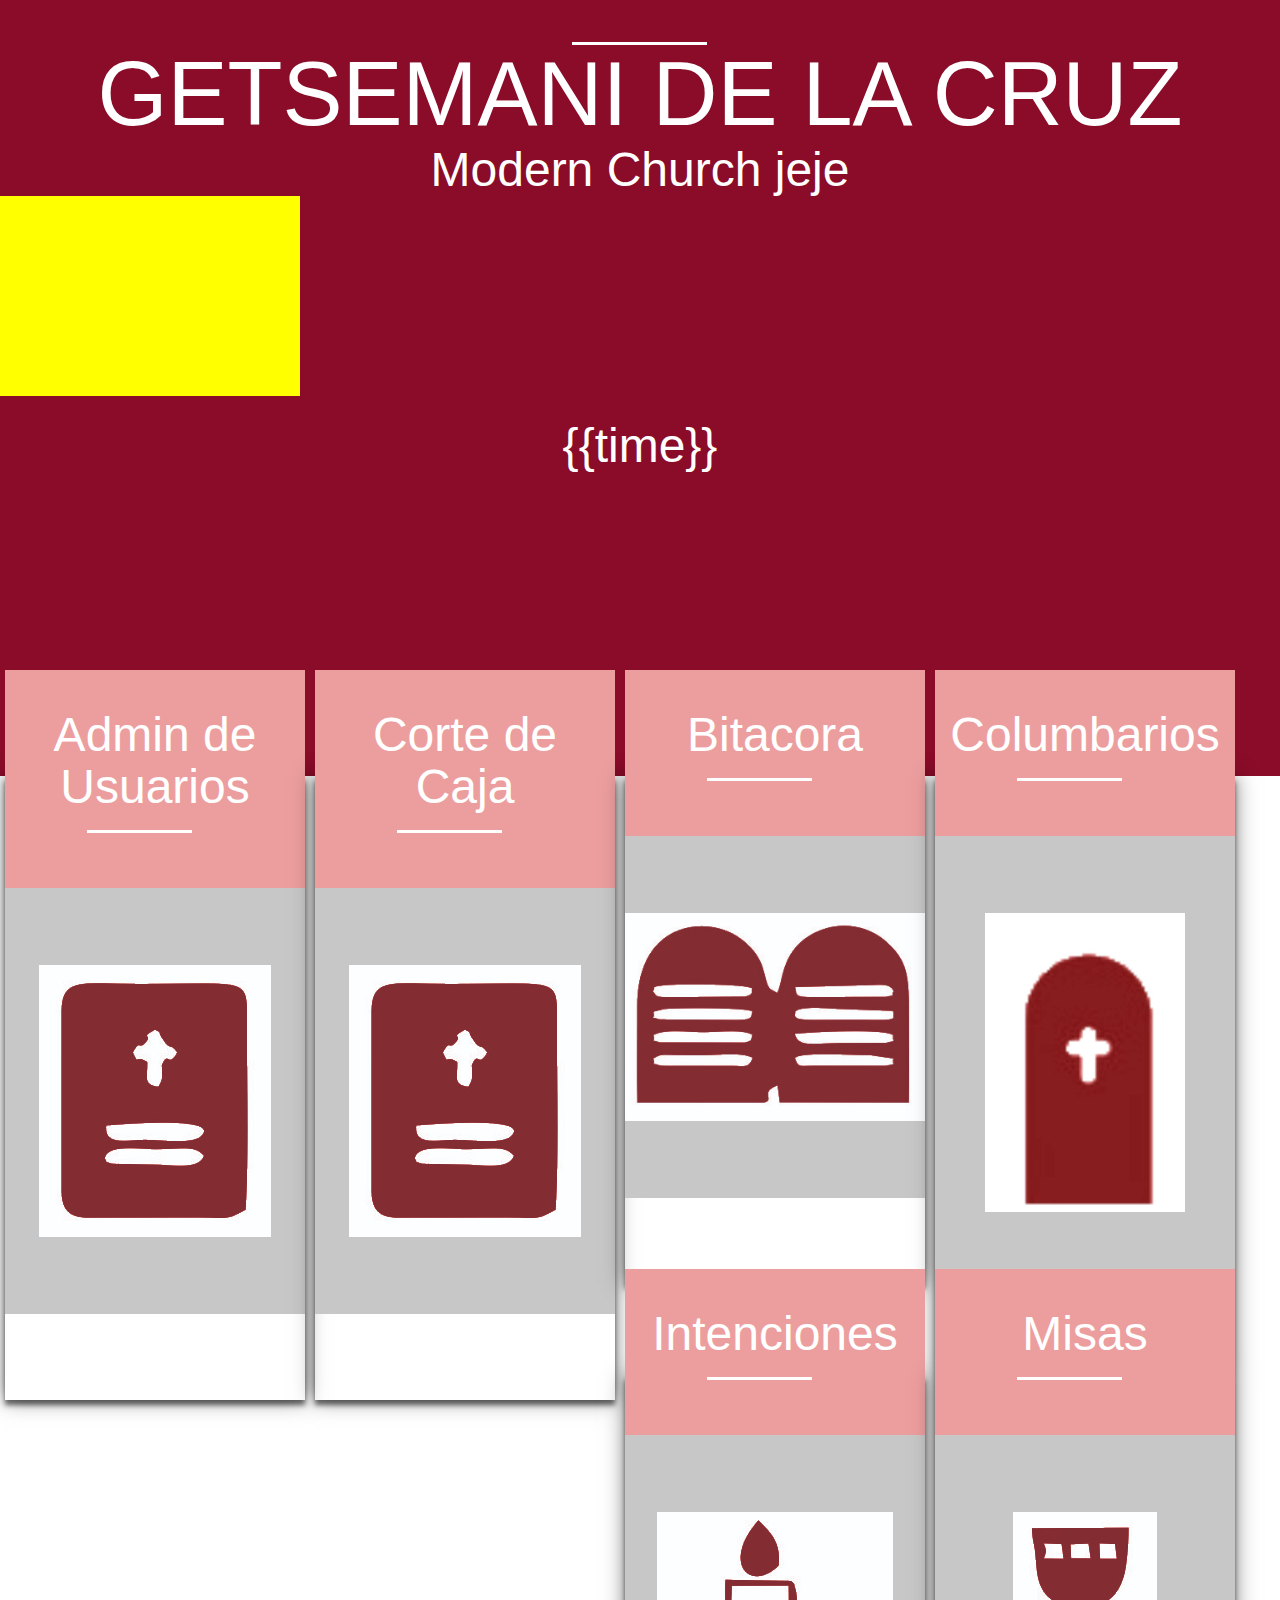
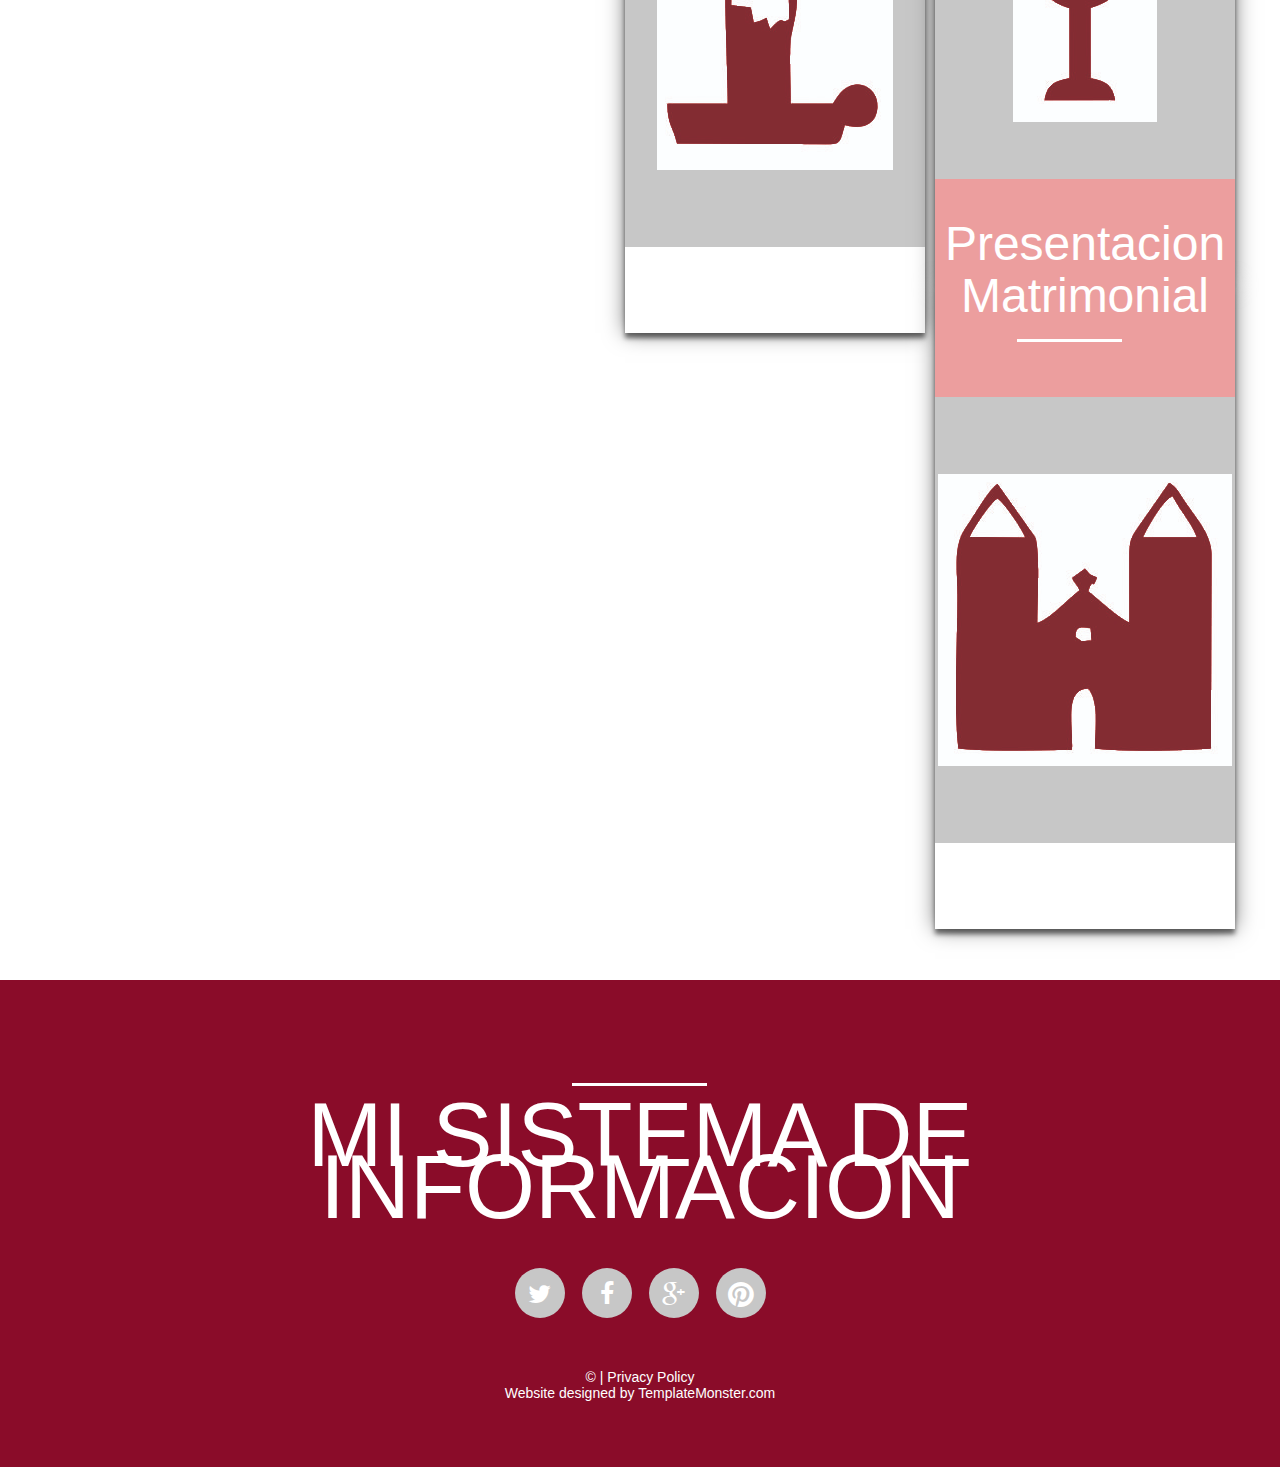
==== Iglesy-www/index.html @ 2e410317 "Crear Proyecto Iglesy" ====
<!DOCTYPE html>
<html lang="en">
<head>
<title>Home</title>
<meta charset="utf-8">
<meta name = "format-detection" content = "telephone=no" />
<link rel="icon" href="images/favicon.ico">

<link rel="stylesheet" href="css/style.css">
<script type="text/javascript" src="js/angular.min.js"></script>

</head>

<body class="page1" id="top">
<!--==============================
              header
=================================-->
<header>
  <div class="container_12">
    <div class="grid_12">
      <h1 class="logo">

        <a href="index.html">

          Getsemani de la Cruz
          <span>Modern Church jeje</span>
          <div style="background-color: yellow; width: 300px; height: 200px" >
          </div>

          <span ng-app="dateExample" ng-controller="DateController">{{time}}</span>
        </a>
      </h1>
    </div>
    <div class="clear"></div>
  </div>

</header>

<section id="content"><!--<div class="ic" >More Website Templates @ TemplateMonster.com - September22, 2014!</div>!-->
  <div class="container_12" style="margin-top: 200px">

    <div class="grid_4"><!--! INICIO div class="grid_4"-->
      <div class="banner">
        <div class="dropdown"><!--!Menu Desplegable USUARIO!-->
          <a href="#" class="banner_title">Admin de <br>
          Usuarios</a>
            <div class="dropdown-content">
                <a href="#">Corte Notaria</a>
                <a href="#">Buscar Cortes</a>
                <a href="#">Recibos</a>
            </div>
        </div>
        <div class="maxheight"><img src="images/iconoCaja.jpg" alt=""></div>
      </div>
    </div><!--! FIN div class="grid_4"-->

    <div class="grid_4"><!--! INICIO div class="grid_4"-->
      <div class="banner">
        <div class="dropdown"><!--!Menu Desplegable CORTE-->
          <a href="#" class="banner_title">Corte de <br>
          Caja</a>
            <div class="dropdown-content">
                <a href="#">Corte Notaria</a>
                <a href="#">Buscar Cortes</a>
                <a href="#">Recibos</a>
            </div>
        </div>
        <div class="maxheight"><img src="images/iconoCaja.jpg" alt=""></div>
      </div>
    </div><!--! FIN div class="grid_4"-->

    <div class="grid_4"><!--! INICIO div class="grid_4"-->
      <div class="banner">
        <a href="#" class="banner_title">Bitacora<br> </a><!--BITACORA !-->
          <div class="maxheight"><img src="images/iconoBitacora.jpg" alt=""></div>
      </div>
    </div><!--! FIN div class="grid_4"-->

    <div class="grid_4"><!--! INICIO div class="grid_4"-->
      <div class="banner">
        <div class="dropdown"><!--!Menu Desplegable Columbarios-->
          <a href="#" class="banner_title">Columbarios<br> </a>
            <div class="dropdown-content">
              <a href="#">Vender</a>
              <a href="#">Buscar</a>
              <a href="#">Avisos</a>
            </div>
        </div>
        <div class="maxheight"><img src="images/iconoColumbario.jpg" width="200px" alt=""></div>
      </div>
    </div><!--! FIN div class="grid_4"-->

    <div class="grid_4"><!--! INICIO div class="grid_4"-->
      <div class="banner">
        <div class="dropdown"><!--!Menu Desplegable INTENCIONES-->
          <a href="#" class="banner_title">Intenciones<br> </a>
            <div class="dropdown-content">
              <a href="views/IntencionAgregar.html">Agregar</a>
              <a href="#">Buscar</a>
              <a href="#">Imprimir</a>
            </div>
        </div>
      <div class="maxheight"><img src="images/iconoIntencion.jpg" alt=""></div>
      </div>
    </div><!--! FIN div class="grid_4"-->

    <div class="grid_4"><!--! INICIO div class="grid_4"-->
      <div class="banner">
        <div class="dropdown"><!--!Menu Desplegable Misas-->
          <a href="#" class="banner_title">Misas<br> </a>
            <div class="dropdown-content">
              <a href="#">Agendar</a>
              <a href="#">Buscar</a>
              <a href="#">Buscar por Mes</a>
            </div>
        </div>
        <div class="maxheight"><img src="images/iconoMisa.jpg" alt=""></div>
      </div>
    </div><!--! FIN div class="grid_4"-->

    <div class="grid_4"><!--! INICIO div class="grid_4"-->
      <div class="banner">
        <div class="dropdown"><!--!Menu Desplegable Presentacion Matrimonial-->
          <a href="#" class="banner_title">Presentacion <br>
              Matrimonial</a>
             <div class="dropdown-content">
               <a href="#">Agendar</a>
               <a href="#">Buscar</a>
             </div>
        </div>
        <div class="maxheight"><img src="images/iconoPreMatri.jpg" alt=""></div>
      </div>
    </div><!--! FIN div class="grid_4"-->

    <div class="clear"></div>
  </div>
  <div class="clear sep-1"></div>
  
</section>
<!--==============================
              footer
=================================-->
<footer id="footer" style="background-color: #8A0C29;">
  <div class="container_12">
    <div class="grid_12"> 
      <h1 class="logo">
        <a href="index.html">Mi sistema de informacion</a>
          </h1>
            <div class="socials">
              <a href="#" class="fa fa-twitter"></a>
              <a href="#" class="fa fa-facebook"></a>
              <a href="#" class="fa fa-google-plus"></a>
              <a href="#" class="fa fa-pinterest"></a>
            </div>
        <div class="sub-copy">&copy; <span id="copyright-year"></span>| <a href="#">Privacy Policy</a> <br> Website designed by <a href="http://www.templatemonster.com/" rel="nofollow">TemplateMonster.com</a>
        </div>
    </div>
    <div class="clear"></div>
  </div>  
</footer>
<a href="#" id="toTop" class="fa fa-angle-up"></a>

<script>
  function Ctrl2($scope,$timeout) {
 $scope.format = 'M/d/yy h:mm:ss a';

 }

angular.module('time', [])
// Register the 'myCurrentTime' directive factory method.
 // We inject $timeout and dateFilter service since the factory method is DI.
 .directive('myCurrentTime', function($timeout, dateFilter) {
  // return the directive link function. (compile function not needed)
  return function(scope, element, attrs) {
  var format,  // date format
      timeoutId; // timeoutId, so that we can cancel the time updates

  // used to update the UI
  function updateTime() {
    element.text(dateFilter(new Date(), format));
  }

  // watch the expression, and update the UI on change.
  scope.$watch(attrs.myCurrentTime, function(value) {
    format = value;
    updateTime();
  });

  // schedule update in one second
  function updateLater() {
    // save the timeoutId for canceling
    timeoutId = $timeout(function() {
      updateTime(); // update DOM
      updateLater(); // schedule another update
    }, 1000);
  }

  // listen on DOM destroy (removal) event, and cancel the next UI update
  // to prevent updating time ofter the DOM element was removed.
  element.bind('$destroy', function() {
    $timeout.cancel(timeoutId);
  });

  updateLater(); // kick off the UI update process.
 }
}); 
</script>

</body>
</html>
---- Iglesy-www/css/style.css ----
@import '../css/grid.css';
@import '../css/font-awesome.css';
.navigation {
  z-index: 999;
  position: relative;
  padding: 5px 0 0;
  font-family: 'Marvel', sans-serif;
  font-weight: normal;
}
.navigation .sf-menu {
  z-index: 990;
  text-align: center;
  position: relative;
}
.navigation nav {
  position: relative;
  padding: 0;
}
.select-menu {
  display: none !important;
}
.sf-menu ul {
  position: absolute;
  top: -999px;
  display: none;
}
.sf-menu > li > ul > li {
  float: none;
  position: static;
}
.sf-menu > li {
  float: none;
  display: inline-block;
  font-weight: 300;
  position: relative;
  font-size: 30px;
  line-height: 52px;
}
.sf-menu > li + li {
  margin-left: 46px;
}
.sf-menu > li + li:after {
  content: '';
  background-color: #ffffff;
  height: 5px;
  width: 1px;
  height: 41px;
  position: absolute;
  left: -25px;
  top: 6px;
}
.sf-menu > li > a {
  position: relative;
  color: #ffffff;
  text-align: center;
}
.sf-menu > li > a.sf-with-ul:after {
  content: '';
  position: absolute;
  width: 5px;
  bottom: 15px;
  left: 50%;
  bottom: -5px;
  pointer-events: none;
  z-index: 999;
  width: 0;
  height: 0;
  border-style: solid;
  border-width: 3px 3px 0 3px;
  border-color: #fff transparent transparent transparent;
}
.sf-menu > li.sfHover > a,
.sf-menu > li.current > a,
.sf-menu > li > a:hover {
  color: #ec9e9e;
}
#stuck_container {
  -webkit-transition: all 0.4s ease;
  -moz-transition: all 0.4s ease;
  -ms-transition: all 0.4s ease;
  -o-transition: all 0.4s ease;
  transition: all 0.4s ease;
  z-index: 998 !important;
  padding-bottom: 7px;
}
#stuck_container .isStuck {
  -webkit-transition: all 0.2s ease;
  -moz-transition: all 0.2s ease;
  -ms-transition: all 0.2s ease;
  -o-transition: all 0.2s ease;
  transition: all 0.2s ease;
}
#stuck_container .isStuck .menuBox {
  margin: 0;
  -webkit-transition: 0.4s ease;
  transition: 0.4s ease;
}
@media only screen and (min-width: 979px) {
  .isStuck {
    background-color: #000;
    box-shadow: 0 5px 5px rgba(0, 0, 0, 0.15);
  }
}
@media only screen and (max-width: 979px) {
  #stuck_container {
    position: relative !important;
    box-shadow: none;
  }
  .pseudoStickyBlock {
    height: 0 !important;
  }
}
html {
  width: 100%;
}
a[href^="tel:"] {
  color: inherit;
  text-decoration: none;
}
sss * {
  -webkit-text-size-adjust: none;
}
body {
  position: relative;
  background: #8A0C29;
  color: #363535;
  font: 300 18px/24px 'Open Sans', sans-serif;
}
.ic {
  border:0;
  float:right;
  background:#fff;
  color:#f00;
  width:50%;
  line-height:10px;
  font-size:10px;
  margin:-220% 0 0 0;
  overflow:hidden;
  padding:0
}
strong {
  font-weight: 700;
}
address {
  font-style: normal;
}
p {
  margin-bottom: 24px;
}
input,
textarea {
  border-radius: 0 !important;
  outline: none !important;
  -webkit-appearance: none;
}
img {
  max-width: 100%;
}
/****Heads****/
h1,
h2,
h3,
h4,
h5,
h6 {
  font-weight: 400;
  color: #5c627c;
  font-family: 'Economica', sans-serif;
}
h2 {
  font-size: 72px;
  line-height: 52px;
  padding-top: 86px;
  margin-bottom: 71px;
}
h3 {
  font: bold 48px/52px 'Marvel', sans-serif;
  color: #1e2439;
  padding-top: 44px;
  margin-bottom: 28px;
}
/****Lists****/
ul {
  padding: 0;
  margin: 0;
  list-style: none;
}
.list-1 li {
  padding-top: 16px;
}
.list-1 li .count {
  background-color: #ec9e9e;
  color: #1e2439;
  display: inline-block;
  width: 47px;
  height: 47px;
  border-radius: 500px;
  font-weight: normal;
  font-size: 30px;
  line-height: 43px;
  text-align: center;
  margin-bottom: 21px;
}
.list-1 li + li {
  margin-top: 43px;
}
.list-1.lst__1 li + li {
  margin-top: 0;
}
.list-2 {
  padding-top: 13px;
}
.list-2 li {
  padding-left: 42px;
  color: #ec9e9e;
  position: relative;
}
.list-2 li:after {
  background-color: #ffffff;
  content: '';
  width: 12px;
  height: 12px;
  border-radius: 500px;
  background-color: #e7e8eb;
  left: 1px;
  top: 8px;
  position: absolute;
}
.list-2 li + li {
  margin-top: 6px;
}
/****Links****/
a {
  text-decoration: none;
  color: inherit;
  outline: none;
  -webkit-transition: 0.5s ease;
  transition: 0.5s ease;
}
a:hover {
  color: #ec9e9e;
}
.link-1 {
  display: inline-block;
  color: #1e2439;
  font: 30px/52px 'Marvel', sans-serif;
  margin-top: 5px;
}
.link-1:hover {
  color: #ec9e9e;
}
.link-1.white {
  margin-top: 33px;
}
.link-1.white:hover {
  color: #ec9e9e;
}
/****classes****/
.mb0 {
  margin-bottom: 0px !important;
}
.m0 {
  margin: 0 !important;
}
.pad0 {
  padding: 0 !important;
}
.img_inner {
  max-width: 100%;
  -webkit-box-sizing: border-box;
  -moz-box-sizing: border-box;
  box-sizing: border-box;
  margin-bottom: 39px;
  margin-top: 16px;
  border-radius: 0 !important;
}
.img_inner.offset__1 {
  margin-bottom: 11px;
}
.img_inner.offset__1 + .text1 {
  padding-bottom: 2px;
}
.img_inner.offset__2 {
  margin-top: 13px !important;
  margin-bottom: 21px !important;
}
.img_inner.fleft {
  float: left;
  width: auto !important;
  margin-right: 30px;
  margin-bottom: 0px;
}
.img_inner.fleft.noresize {
  margin-right: 20px;
  margin-top: 4px;
}
.img_inner.img_fright {
  position: relative;
  top: 7px;
  float: right;
  margin-left: 20px;
  margin-bottom: 40px;
}
.oh {
  overflow: hidden;
}
.fwn {
  font-weight: normal;
}
.fright {
  float: right !important;
}
.upp {
  text-transform: uppercase;
}
.alright {
  text-align: right;
}
.ta__center {
  text-align: center;
}
.ta__left {
  text-align: left;
}
.td__underline {
  text-decoration: underline;
}
.ta__right {
  text-align: right;
}
.fw_med {
  font-weight: 500;
}
.wrapper,
.extra_wrapper {
  overflow: hidden;
}
.clear {
  float: none !important;
  clear: both;
}
.oh {
  overflow: hidden;
}
.nowrap {
  white-space: nowrap;
}
.rel {
  position: relative;
}
/*header*/
header {
  color: #ffffff;
  display: block;
  position: relative;
  z-index: 999;
  padding: 18px 0 28px;
}
header .rel {
  z-index: 999;
}
h1 {
  text-align: center;
  position: relative;
  text-transform: uppercase;
  color: #ffffff;
  z-index: 999;
  font-size: 90px;
  line-height: 52px;
  margin-bottom: 8px;
  padding: 26px 0 45px;
  letter-spacing: normal;
}
h1 a {
  -webkit-transition: 0s ease;
  transition: 0s ease;
}
h1 a:hover {
  color: #ffffff;
}
h1 span {
  padding-top: 24px;
  text-transform: none;
  display: block;
  font-size: 48px;
}
h1:after {
  position: absolute;
  content: '';
  background-color: #ffffff;
  width: 135px;
  height: 3px;
  top: 0;
  left: 50%;
  margin-left: -68px;
}
/****Content****/
#content {
  background-color: #ffffff;
}
/****Non suppage set****/
.page1 header {
  padding-bottom: 27px;
}
/****Blocks****/
.banner {
  margin-top: -106px;
  margin-bottom: 86px;
  text-align: center;
  background-color: #c7c7c7;
}
.banner .banner_title {
  display: block;
  font: 48px/52px 'Marvel', sans-serif;
  color: #ffffff;
  background-color: #ec9e9e;
  padding: 39px 0 75px;
  position: relative;
}
.banner .banner_title:after {
  position: absolute;
  content: '';
  background-color: #ffffff;
  width: 105px;
  height: 3px;
  bottom: 55px;
  left: 50%;
  margin-left: -68px;
}
.banner a.banner_title:hover {
  background-color: #1e2439;
}
.banner img {
  padding: 77px 0;
}

}

.block-3 {
  margin-bottom: 67px;
}
.block-4 {
  margin-bottom: 86px;
  background-color: #5c627c;
  color: #ffffff;
  padding: 78px 310px 81px 28px;
  margin-top: 16px;
  position: relative;
}
.block-4 .block-4_title {
  margin-bottom: 15px;
  font: bold 48px/52px 'Marvel', sans-serif;
}
.block-4 a {
  position: absolute;
  right: 0;
  top: 0;
  bottom: 0;
  width: 226px;
  font-size: 36px;
  line-height: 52px;
  font-weight: normal;
  background-color: #ec9e9e;
  text-align: center;
  padding-top: 96px;
}
.block-4 a:hover {
  background-color: #1e2439;
}
.block-4 a:before {
  position: absolute;
  width: 0;
  height: 0;
  border-style: solid;
  border-width: 14px 0 14px 23px;
  border-color: transparent transparent transparent #5c627c;
  left: 0;
  top: 50%;
  margin-top: -14px;
  content: '';
}
.banner-1 {
  margin-top: 16px;
  background-color: #ec9e9e;
  text-align: center;
  margin-bottom: 85px;
}
.banner-1 .banner-1_bot {
  padding: 38px 12px 52px;
}
.banner-1 .banner-1_bot .text1:after {
  left: 50%;
  margin-left: -67px;
}
.banner-2 {
  margin-top: 57px;
  background-color: #ec9e9e;
  color: #ffffff;
}
.banner-2 .banner-2_bot {
  padding: 14px 28px 28px;
}
.banner-2 .banner-2_title {
  font-size: 36px;
  line-height: 52px;
  font-weight: normal;
  margin-bottom: 4px;
}
.banner-2 img {
  border-radius: 0 !important;
  margin: 0 !important;
  float: none !important;
}
.contacts {
  padding-top: 6px;
  margin-top: 52px;
}
/****Gallery****/
/****Separators****/
.sep-1 {
  height: 51px;
}
/****Text styles****/
.text1 {
  color: #1e2439;
  font-size: 30px;
  line-height: 52px;
  font-weight: normal;
  margin-bottom: 5px;
}
.text1.tx__1 {
  position: relative;
  padding-bottom: 15px;
  margin-bottom: 21px;
}
.text1.tx__1:after {
  position: absolute;
  content: '';
  background-color: #5c627c;
  width: 135px;
  height: 3px;
  bottom: 0;
  left: 0;
}
.text1.tx__2 {
  margin-bottom: 11px;
}
.color1 {
  color: #ec9e9e;
}
.color1 a:hover,
a.color1:hover {
  color: #1e2439;
}
.color2 {
  color: #1e2439;
}
.white {
  color: #ffffff;
}
/****Map****/
.map {
  overflow: hidden;
  padding-top: 14px;
}
.map figure {
  position: relative;
  display: block;
  width: 100%;
  -webkit-box-sizing: border-box;
  -moz-box-sizing: border-box;
  box-sizing: border-box;
  margin-bottom: 45px;
}
.map figure iframe {
  width: 100%;
  height: 399px;
  max-width: 100%;
}
.address1 {
  display: block;
  float: left;
}
.address1 + .address1 {
  margin-left: 70px;
}
.address1 dt {
  margin-bottom: 13px;
}
.address1 dd span {
  min-width: 144px;
  display: inline-block;
  text-align: left;
}
.address1 dd span.col1 {
  min-width: 0;
}
/**Footer**/
#footer {
  text-align: center;
  color: #ffffff;
  padding: 87px 0 50px;
  font-size: 14px;
  line-height: 16px;
  font-weight: normal;
}
#footer h1 {
  padding-bottom: 47px;
}
#footer .footer_phone {
  font-size: 24px;
}
#footer .sub-copy {
  padding-top: 51px;
}
#footer .sub-copy a:hover {
  color: #ec9e9e;
}
#footer .socials {
  font-size: 0;
  line-height: 0;
}
#footer .socials .fa {
  display: inline-block;
  width: 50px;
  height: 50px;
  border-radius: 500px;
  font-size: 25px;
  line-height: 54px;
  background-color: #c7c7c7;
}
#footer .socials .fa + .fa {
  margin-left: 17px;
}
#footer .socials .fa:hover {
  color: #ffffff;
  background-color: #ec9e9e;
}
#footer .socials .fa.fa-pinterest {
  font-size: 30px;
}
#toTop {
  display: none;
  text-decoration: none;
  position: fixed;
  bottom: 40px;
  left: 51%;
  margin-left: 640px;
  overflow: hidden;
  border: none;
  color: #ffffff;
  width: 74px;
  height: 86px;
  font-size: 72px;
  line-height: 86px;
  text-align: center;
  z-index: 20;
  -webkit-transition: background 0.5s ease;
  transition: background 0.5s ease;
  background-color: #ec9e9e;
}
#toTop:hover {
  outline: none;
  background-color: #000000;
}

/*****************Menu Desplegable*****************/
.banner_title {
    background-color: #4CAF50;
    color: white;
    padding: 16px;
    font-size: 16px;
    border: none;
    cursor: pointer;
}

/* The container <div> - needed to position the dropdown content */
.banner_title {
    position: relative;
    display: inline-block;
}

/* Dropdown Content (Hidden by Default) */
.dropdown-content {
    display: none;
    position: absolute;
    background-color: #f9f9f9;
    min-width: 160px;
    box-shadow: 0px 8px 16px 0px rgba(0,0,0,0.2);
}

/* Links inside the dropdown */
.dropdown-content a {
    color: black;
    padding: 12px 16px;
    text-decoration: none;
    display: block;
}

/* Change color of dropdown links on hover */
.dropdown-content a:hover {background-color: #91342E }

/* Show the dropdown menu on hover */
.dropdown:hover .dropdown-content {
    display: block;
}

/* Change the background color of the dropdown button when the dropdown content is shown */
.dropdown:hover .banner_title {
    background-color: silver;
}
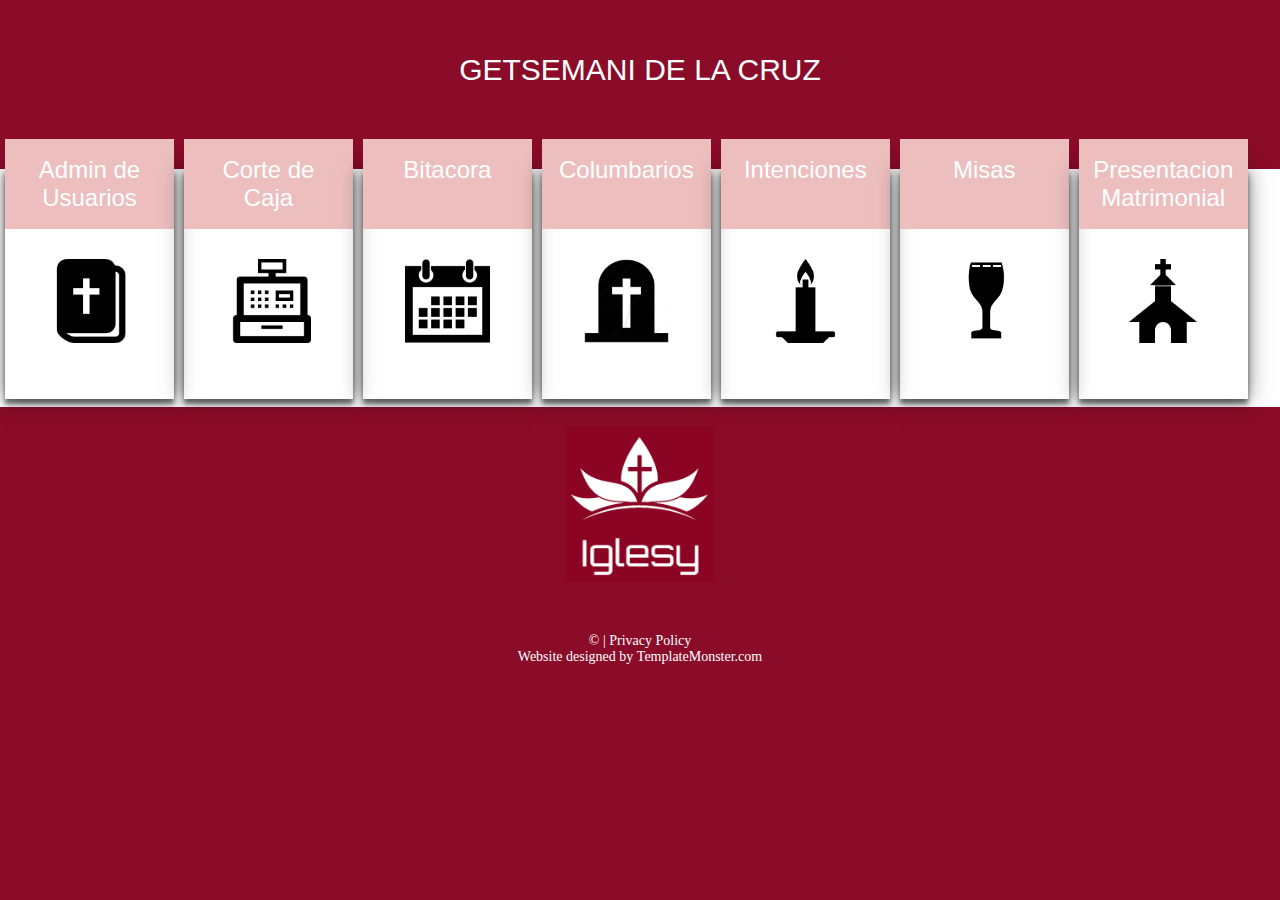
==== commit 74602800: "Change 1" ====
--- a/Iglesy-www/index.html
+++ b/Iglesy-www/index.html
@@ -1,34 +1,29 @@
 <!DOCTYPE html>
+
 <html lang="en">
 <head>
 <title>Home</title>
+<meta name="viewport" content="width=device-width, user-scalable=no, initial-scale=1.0, minimum-scale=1.0">
 <meta charset="utf-8">
-<meta name = "format-detection" content = "telephone=no" />
 <link rel="icon" href="images/favicon.ico">
 
+
+<link rel="stylesheet" type="text/css" href="bootstrap/css/bootstrap.min.css">
 <link rel="stylesheet" href="css/style.css">
+
 <script type="text/javascript" src="js/angular.min.js"></script>
 
 </head>
 
-<body class="page1" id="top">
+<body style="width:100%;height:800px;">
 <!--==============================
               header
 =================================-->
 <header>
-  <div class="container_12">
-    <div class="grid_12">
-      <h1 class="logo">
-
-        <a href="index.html">
-
+  <div class="container">
+    <div>
+      <h1>
           Getsemani de la Cruz
-          <span>Modern Church jeje</span>
-          <div style="background-color: yellow; width: 300px; height: 200px" >
-          </div>
-
-          <span ng-app="dateExample" ng-controller="DateController">{{time}}</span>
-        </a>
       </h1>
     </div>
     <div class="clear"></div>
@@ -36,8 +31,8 @@
 
 </header>
 
-<section id="content"><!--<div class="ic" >More Website Templates @ TemplateMonster.com - September22, 2014!</div>!-->
-  <div class="container_12" style="margin-top: 200px">
+<div id="con" class="container-fluid"><!--<div class="ic" >More Website Templates @ TemplateMonster.com - September22, 2014!</div>!-->
+  <div class="container_12 row">
 
     <div class="grid_4"><!--! INICIO div class="grid_4"-->
       <div class="banner">
@@ -50,7 +45,7 @@
                 <a href="#">Recibos</a>
             </div>
         </div>
-        <div class="maxheight"><img src="images/iconoCaja.jpg" alt=""></div>
+        <div><img src="images/bible.png"></div>
       </div>
     </div><!--! FIN div class="grid_4"-->
 
@@ -65,56 +60,56 @@
                 <a href="#">Recibos</a>
             </div>
         </div>
-        <div class="maxheight"><img src="images/iconoCaja.jpg" alt=""></div>
+        <div><img src="images/cash.png"></div>
       </div>
     </div><!--! FIN div class="grid_4"-->
 
     <div class="grid_4"><!--! INICIO div class="grid_4"-->
       <div class="banner">
-        <a href="#" class="banner_title">Bitacora<br> </a><!--BITACORA !-->
-          <div class="maxheight"><img src="images/iconoBitacora.jpg" alt=""></div>
+        <a href="#" class="banner_title">Bitacora<br><br></a><!--BITACORA !-->
+          <div><img src="images/scheduler.png"></div>
       </div>
     </div><!--! FIN div class="grid_4"-->
 
     <div class="grid_4"><!--! INICIO div class="grid_4"-->
       <div class="banner">
         <div class="dropdown"><!--!Menu Desplegable Columbarios-->
-          <a href="#" class="banner_title">Columbarios<br> </a>
+          <a href="#" class="banner_title">Columbarios<br><br></a>
             <div class="dropdown-content">
               <a href="#">Vender</a>
               <a href="#">Buscar</a>
               <a href="#">Avisos</a>
             </div>
         </div>
-        <div class="maxheight"><img src="images/iconoColumbario.jpg" width="200px" alt=""></div>
+        <div><img src="images/stone.png"></div>
       </div>
     </div><!--! FIN div class="grid_4"-->
 
     <div class="grid_4"><!--! INICIO div class="grid_4"-->
       <div class="banner">
         <div class="dropdown"><!--!Menu Desplegable INTENCIONES-->
-          <a href="#" class="banner_title">Intenciones<br> </a>
+          <a href="#" class="banner_title">Intenciones<br><br></a>
             <div class="dropdown-content">
               <a href="views/IntencionAgregar.html">Agregar</a>
               <a href="#">Buscar</a>
               <a href="#">Imprimir</a>
             </div>
         </div>
-      <div class="maxheight"><img src="images/iconoIntencion.jpg" alt=""></div>
+      <div class="maxheight"><img src="images/candle.png" alt=""></div>
       </div>
     </div><!--! FIN div class="grid_4"-->
 
     <div class="grid_4"><!--! INICIO div class="grid_4"-->
       <div class="banner">
         <div class="dropdown"><!--!Menu Desplegable Misas-->
-          <a href="#" class="banner_title">Misas<br> </a>
+          <a href="#" class="banner_title">Misas<br><br></a>
             <div class="dropdown-content">
               <a href="#">Agendar</a>
               <a href="#">Buscar</a>
               <a href="#">Buscar por Mes</a>
             </div>
         </div>
-        <div class="maxheight"><img src="images/iconoMisa.jpg" alt=""></div>
+        <div class="maxheight"><img src="images/cup.png" alt=""></div>
       </div>
     </div><!--! FIN div class="grid_4"-->
 
@@ -128,84 +123,31 @@
                <a href="#">Buscar</a>
              </div>
         </div>
-        <div class="maxheight"><img src="images/iconoPreMatri.jpg" alt=""></div>
+        <div class="maxheight"><img src="images/church.png" alt=""></div>
       </div>
     </div><!--! FIN div class="grid_4"-->
-
-    <div class="clear"></div>
   </div>
-  <div class="clear sep-1"></div>
+ 
   
-</section>
+</div>
 <!--==============================
               footer
 =================================-->
-<footer id="footer" style="background-color: #8A0C29;">
+<footer id="footer">
+<div class="container">
   <div class="container_12">
     <div class="grid_12"> 
-      <h1 class="logo">
-        <a href="index.html">Mi sistema de informacion</a>
-          </h1>
-            <div class="socials">
-              <a href="#" class="fa fa-twitter"></a>
-              <a href="#" class="fa fa-facebook"></a>
-              <a href="#" class="fa fa-google-plus"></a>
-              <a href="#" class="fa fa-pinterest"></a>
-            </div>
+          <div><img src="images/iglesy2.png" width="150" style="margin-top:20px;" /></div>
         <div class="sub-copy">&copy; <span id="copyright-year"></span>| <a href="#">Privacy Policy</a> <br> Website designed by <a href="http://www.templatemonster.com/" rel="nofollow">TemplateMonster.com</a>
         </div>
     </div>
     <div class="clear"></div>
   </div>  
+</div>
 </footer>
 <a href="#" id="toTop" class="fa fa-angle-up"></a>
-
-<script>
-  function Ctrl2($scope,$timeout) {
- $scope.format = 'M/d/yy h:mm:ss a';
-
- }
-
-angular.module('time', [])
-// Register the 'myCurrentTime' directive factory method.
- // We inject $timeout and dateFilter service since the factory method is DI.
- .directive('myCurrentTime', function($timeout, dateFilter) {
-  // return the directive link function. (compile function not needed)
-  return function(scope, element, attrs) {
-  var format,  // date format
-      timeoutId; // timeoutId, so that we can cancel the time updates
-
-  // used to update the UI
-  function updateTime() {
-    element.text(dateFilter(new Date(), format));
-  }
-
-  // watch the expression, and update the UI on change.
-  scope.$watch(attrs.myCurrentTime, function(value) {
-    format = value;
-    updateTime();
-  });
-
-  // schedule update in one second
-  function updateLater() {
-    // save the timeoutId for canceling
-    timeoutId = $timeout(function() {
-      updateTime(); // update DOM
-      updateLater(); // schedule another update
-    }, 1000);
-  }
-
-  // listen on DOM destroy (removal) event, and cancel the next UI update
-  // to prevent updating time ofter the DOM element was removed.
-  element.bind('$destroy', function() {
-    $timeout.cancel(timeoutId);
-  });
-
-  updateLater(); // kick off the UI update process.
- }
-}); 
-</script>
-
+<script src="bootstrap/js/jquery.js"></script>
+<script src="bootstrap/js/bootstrap.min.js"></script>
 </body>
 </html>
 
--- a/Iglesy-www/css/style.css
+++ b/Iglesy-www/css/style.css
@@ -1,160 +1,16 @@
 @import '../css/grid.css';
-@import '../css/font-awesome.css';
-.navigation {
-  z-index: 999;
-  position: relative;
-  padding: 5px 0 0;
-  font-family: 'Marvel', sans-serif;
-  font-weight: normal;
-}
-.navigation .sf-menu {
-  z-index: 990;
-  text-align: center;
-  position: relative;
-}
-.navigation nav {
-  position: relative;
-  padding: 0;
-}
-.select-menu {
-  display: none !important;
-}
-.sf-menu ul {
-  position: absolute;
-  top: -999px;
-  display: none;
-}
-.sf-menu > li > ul > li {
-  float: none;
-  position: static;
-}
-.sf-menu > li {
-  float: none;
-  display: inline-block;
-  font-weight: 300;
-  position: relative;
-  font-size: 30px;
-  line-height: 52px;
-}
-.sf-menu > li + li {
-  margin-left: 46px;
-}
-.sf-menu > li + li:after {
-  content: '';
-  background-color: #ffffff;
-  height: 5px;
-  width: 1px;
-  height: 41px;
-  position: absolute;
-  left: -25px;
-  top: 6px;
-}
-.sf-menu > li > a {
-  position: relative;
-  color: #ffffff;
-  text-align: center;
-}
-.sf-menu > li > a.sf-with-ul:after {
-  content: '';
-  position: absolute;
-  width: 5px;
-  bottom: 15px;
-  left: 50%;
-  bottom: -5px;
-  pointer-events: none;
-  z-index: 999;
-  width: 0;
-  height: 0;
-  border-style: solid;
-  border-width: 3px 3px 0 3px;
-  border-color: #fff transparent transparent transparent;
-}
-.sf-menu > li.sfHover > a,
-.sf-menu > li.current > a,
-.sf-menu > li > a:hover {
-  color: #ec9e9e;
-}
-#stuck_container {
-  -webkit-transition: all 0.4s ease;
-  -moz-transition: all 0.4s ease;
-  -ms-transition: all 0.4s ease;
-  -o-transition: all 0.4s ease;
-  transition: all 0.4s ease;
-  z-index: 998 !important;
-  padding-bottom: 7px;
-}
-#stuck_container .isStuck {
-  -webkit-transition: all 0.2s ease;
-  -moz-transition: all 0.2s ease;
-  -ms-transition: all 0.2s ease;
-  -o-transition: all 0.2s ease;
-  transition: all 0.2s ease;
-}
-#stuck_container .isStuck .menuBox {
-  margin: 0;
-  -webkit-transition: 0.4s ease;
-  transition: 0.4s ease;
-}
-@media only screen and (min-width: 979px) {
-  .isStuck {
-    background-color: #000;
-    box-shadow: 0 5px 5px rgba(0, 0, 0, 0.15);
-  }
-}
-@media only screen and (max-width: 979px) {
-  #stuck_container {
-    position: relative !important;
-    box-shadow: none;
-  }
-  .pseudoStickyBlock {
-    height: 0 !important;
-  }
-}
+
 html {
   width: 100%;
 }
-a[href^="tel:"] {
-  color: inherit;
-  text-decoration: none;
-}
-sss * {
-  -webkit-text-size-adjust: none;
-}
+
 body {
-  position: relative;
   background: #8A0C29;
   color: #363535;
-  font: 300 18px/24px 'Open Sans', sans-serif;
 }
-.ic {
-  border:0;
-  float:right;
-  background:#fff;
-  color:#f00;
-  width:50%;
-  line-height:10px;
-  font-size:10px;
-  margin:-220% 0 0 0;
-  overflow:hidden;
-  padding:0
-}
-strong {
-  font-weight: 700;
-}
-address {
-  font-style: normal;
-}
-p {
-  margin-bottom: 24px;
-}
-input,
-textarea {
-  border-radius: 0 !important;
-  outline: none !important;
-  -webkit-appearance: none;
-}
+
 img {
-  max-width: 100%;
+  max-width: 50%;
 }
 /****Heads****/
 h1,
@@ -163,72 +19,12 @@
 h4,
 h5,
 h6 {
-  font-weight: 400;
+  font-weight: 50;
   color: #5c627c;
   font-family: 'Economica', sans-serif;
 }
-h2 {
-  font-size: 72px;
-  line-height: 52px;
-  padding-top: 86px;
-  margin-bottom: 71px;
-}
-h3 {
-  font: bold 48px/52px 'Marvel', sans-serif;
-  color: #1e2439;
-  padding-top: 44px;
-  margin-bottom: 28px;
-}
 /****Lists****/
-ul {
-  padding: 0;
-  margin: 0;
-  list-style: none;
-}
-.list-1 li {
-  padding-top: 16px;
-}
-.list-1 li .count {
-  background-color: #ec9e9e;
-  color: #1e2439;
-  display: inline-block;
-  width: 47px;
-  height: 47px;
-  border-radius: 500px;
-  font-weight: normal;
-  font-size: 30px;
-  line-height: 43px;
-  text-align: center;
-  margin-bottom: 21px;
-}
-.list-1 li + li {
-  margin-top: 43px;
-}
-.list-1.lst__1 li + li {
-  margin-top: 0;
-}
-.list-2 {
-  padding-top: 13px;
-}
-.list-2 li {
-  padding-left: 42px;
-  color: #ec9e9e;
-  position: relative;
-}
-.list-2 li:after {
-  background-color: #ffffff;
-  content: '';
-  width: 12px;
-  height: 12px;
-  border-radius: 500px;
-  background-color: #e7e8eb;
-  left: 1px;
-  top: 8px;
-  position: absolute;
-}
-.list-2 li + li {
-  margin-top: 6px;
-}
+
 /****Links****/
 a {
   text-decoration: none;
@@ -240,134 +36,20 @@
 a:hover {
   color: #ec9e9e;
 }
-.link-1 {
-  display: inline-block;
-  color: #1e2439;
-  font: 30px/52px 'Marvel', sans-serif;
-  margin-top: 5px;
-}
-.link-1:hover {
-  color: #ec9e9e;
-}
-.link-1.white {
-  margin-top: 33px;
-}
-.link-1.white:hover {
-  color: #ec9e9e;
-}
-/****classes****/
-.mb0 {
-  margin-bottom: 0px !important;
-}
-.m0 {
-  margin: 0 !important;
-}
-.pad0 {
-  padding: 0 !important;
-}
-.img_inner {
-  max-width: 100%;
-  -webkit-box-sizing: border-box;
-  -moz-box-sizing: border-box;
-  box-sizing: border-box;
-  margin-bottom: 39px;
-  margin-top: 16px;
-  border-radius: 0 !important;
-}
-.img_inner.offset__1 {
-  margin-bottom: 11px;
-}
-.img_inner.offset__1 + .text1 {
-  padding-bottom: 2px;
-}
-.img_inner.offset__2 {
-  margin-top: 13px !important;
-  margin-bottom: 21px !important;
-}
-.img_inner.fleft {
-  float: left;
-  width: auto !important;
-  margin-right: 30px;
-  margin-bottom: 0px;
-}
-.img_inner.fleft.noresize {
-  margin-right: 20px;
-  margin-top: 4px;
-}
-.img_inner.img_fright {
-  position: relative;
-  top: 7px;
-  float: right;
-  margin-left: 20px;
-  margin-bottom: 40px;
-}
-.oh {
-  overflow: hidden;
-}
-.fwn {
-  font-weight: normal;
-}
-.fright {
-  float: right !important;
-}
-.upp {
-  text-transform: uppercase;
-}
-.alright {
-  text-align: right;
-}
-.ta__center {
-  text-align: center;
-}
-.ta__left {
-  text-align: left;
-}
-.td__underline {
-  text-decoration: underline;
-}
-.ta__right {
-  text-align: right;
-}
-.fw_med {
-  font-weight: 500;
-}
-.wrapper,
-.extra_wrapper {
-  overflow: hidden;
-}
-.clear {
-  float: none !important;
-  clear: both;
-}
-.oh {
-  overflow: hidden;
-}
-.nowrap {
-  white-space: nowrap;
-}
-.rel {
-  position: relative;
-}
+
 /*header*/
 header {
-  color: #ffffff;
-  display: block;
-  position: relative;
-  z-index: 999;
   padding: 18px 0 28px;
 }
-header .rel {
-  z-index: 999;
-}
+
 h1 {
   text-align: center;
   position: relative;
   text-transform: uppercase;
   color: #ffffff;
   z-index: 999;
-  font-size: 90px;
+  font-size: 30px;
   line-height: 52px;
-  margin-bottom: 8px;
   padding: 26px 0 45px;
   letter-spacing: normal;
 }
@@ -375,52 +57,37 @@
   -webkit-transition: 0s ease;
   transition: 0s ease;
 }
-h1 a:hover {
-  color: #ffffff;
-}
+
 h1 span {
-  padding-top: 24px;
+
   text-transform: none;
   display: block;
-  font-size: 48px;
+
 }
 h1:after {
-  position: absolute;
-  content: '';
-  background-color: #ffffff;
-  width: 135px;
-  height: 3px;
-  top: 0;
-  left: 50%;
-  margin-left: -68px;
+
 }
 /****Content****/
-#content {
+#con {
   background-color: #ffffff;
 }
-/****Non suppage set****/
-.page1 header {
-  padding-bottom: 27px;
-}
-/****Blocks****/
+
 .banner {
-  margin-top: -106px;
-  margin-bottom: 86px;
+  margin-top: -30px;
   text-align: center;
-  background-color: #c7c7c7;
+
 }
 .banner .banner_title {
   display: block;
-  font: 48px/52px 'Marvel', sans-serif;
+  font: 150% 'Marvel', sans-serif;
   color: #ffffff;
-  background-color: #ec9e9e;
-  padding: 39px 0 75px;
+  background-color: #ecbebe;
+  padding: 10% 0 10%;
   position: relative;
 }
 .banner .banner_title:after {
   position: absolute;
   content: '';
-  background-color: #ffffff;
   width: 105px;
   height: 3px;
   bottom: 55px;
@@ -431,175 +98,14 @@
   background-color: #1e2439;
 }
 .banner img {
-  padding: 77px 0;
+  padding: 30px 0;
 }
 
-}
 
-.block-3 {
-  margin-bottom: 67px;
-}
-.block-4 {
-  margin-bottom: 86px;
-  background-color: #5c627c;
-  color: #ffffff;
-  padding: 78px 310px 81px 28px;
-  margin-top: 16px;
-  position: relative;
-}
-.block-4 .block-4_title {
-  margin-bottom: 15px;
-  font: bold 48px/52px 'Marvel', sans-serif;
-}
-.block-4 a {
-  position: absolute;
-  right: 0;
-  top: 0;
-  bottom: 0;
-  width: 226px;
-  font-size: 36px;
-  line-height: 52px;
-  font-weight: normal;
-  background-color: #ec9e9e;
-  text-align: center;
-  padding-top: 96px;
-}
-.block-4 a:hover {
-  background-color: #1e2439;
-}
-.block-4 a:before {
-  position: absolute;
-  width: 0;
-  height: 0;
-  border-style: solid;
-  border-width: 14px 0 14px 23px;
-  border-color: transparent transparent transparent #5c627c;
-  left: 0;
-  top: 50%;
-  margin-top: -14px;
-  content: '';
-}
-.banner-1 {
-  margin-top: 16px;
-  background-color: #ec9e9e;
-  text-align: center;
-  margin-bottom: 85px;
-}
-.banner-1 .banner-1_bot {
-  padding: 38px 12px 52px;
-}
-.banner-1 .banner-1_bot .text1:after {
-  left: 50%;
-  margin-left: -67px;
-}
-.banner-2 {
-  margin-top: 57px;
-  background-color: #ec9e9e;
-  color: #ffffff;
-}
-.banner-2 .banner-2_bot {
-  padding: 14px 28px 28px;
-}
-.banner-2 .banner-2_title {
-  font-size: 36px;
-  line-height: 52px;
-  font-weight: normal;
-  margin-bottom: 4px;
-}
-.banner-2 img {
-  border-radius: 0 !important;
-  margin: 0 !important;
-  float: none !important;
-}
-.contacts {
-  padding-top: 6px;
-  margin-top: 52px;
-}
-/****Gallery****/
-/****Separators****/
-.sep-1 {
-  height: 51px;
-}
-/****Text styles****/
-.text1 {
-  color: #1e2439;
-  font-size: 30px;
-  line-height: 52px;
-  font-weight: normal;
-  margin-bottom: 5px;
-}
-.text1.tx__1 {
-  position: relative;
-  padding-bottom: 15px;
-  margin-bottom: 21px;
-}
-.text1.tx__1:after {
-  position: absolute;
-  content: '';
-  background-color: #5c627c;
-  width: 135px;
-  height: 3px;
-  bottom: 0;
-  left: 0;
-}
-.text1.tx__2 {
-  margin-bottom: 11px;
-}
-.color1 {
-  color: #ec9e9e;
-}
-.color1 a:hover,
-a.color1:hover {
-  color: #1e2439;
-}
-.color2 {
-  color: #1e2439;
-}
-.white {
-  color: #ffffff;
-}
-/****Map****/
-.map {
-  overflow: hidden;
-  padding-top: 14px;
-}
-.map figure {
-  position: relative;
-  display: block;
-  width: 100%;
-  -webkit-box-sizing: border-box;
-  -moz-box-sizing: border-box;
-  box-sizing: border-box;
-  margin-bottom: 45px;
-}
-.map figure iframe {
-  width: 100%;
-  height: 399px;
-  max-width: 100%;
-}
-.address1 {
-  display: block;
-  float: left;
-}
-.address1 + .address1 {
-  margin-left: 70px;
-}
-.address1 dt {
-  margin-bottom: 13px;
-}
-.address1 dd span {
-  min-width: 144px;
-  display: inline-block;
-  text-align: left;
-}
-.address1 dd span.col1 {
-  min-width: 0;
-}
 /**Footer**/
 #footer {
   text-align: center;
   color: #ffffff;
-  padding: 87px 0 50px;
   font-size: 14px;
   line-height: 16px;
   font-weight: normal;
@@ -639,46 +145,11 @@
 #footer .socials .fa.fa-pinterest {
   font-size: 30px;
 }
-#toTop {
-  display: none;
-  text-decoration: none;
-  position: fixed;
-  bottom: 40px;
-  left: 51%;
-  margin-left: 640px;
-  overflow: hidden;
-  border: none;
-  color: #ffffff;
-  width: 74px;
-  height: 86px;
-  font-size: 72px;
-  line-height: 86px;
-  text-align: center;
-  z-index: 20;
-  -webkit-transition: background 0.5s ease;
-  transition: background 0.5s ease;
-  background-color: #ec9e9e;
-}
-#toTop:hover {
-  outline: none;
-  background-color: #000000;
-}
+
 
 /*****************Menu Desplegable*****************/
-.banner_title {
-    background-color: #4CAF50;
-    color: white;
-    padding: 16px;
-    font-size: 16px;
-    border: none;
-    cursor: pointer;
-}
 
-/* The container <div> - needed to position the dropdown content */
-.banner_title {
-    position: relative;
-    display: inline-block;
-}
+
 
 /* Dropdown Content (Hidden by Default) */
 .dropdown-content {
@@ -692,13 +163,15 @@
 /* Links inside the dropdown */
 .dropdown-content a {
     color: black;
+    font-size: 18px;
+    font:'Marvel', sans-serif;
     padding: 12px 16px;
     text-decoration: none;
     display: block;
 }
 
 /* Change color of dropdown links on hover */
-.dropdown-content a:hover {background-color: #91342E }
+.dropdown-content a:hover {background-color: #1e2439;color:#fff; }
 
 /* Show the dropdown menu on hover */
 .dropdown:hover .dropdown-content {
@@ -707,5 +180,11 @@
 
 /* Change the background color of the dropdown button when the dropdown content is shown */
 .dropdown:hover .banner_title {
-    background-color: silver;
+    background-color: #1e2439;
 }
+
+#content{
+
+padding: 10px 0 300px;
+
+}